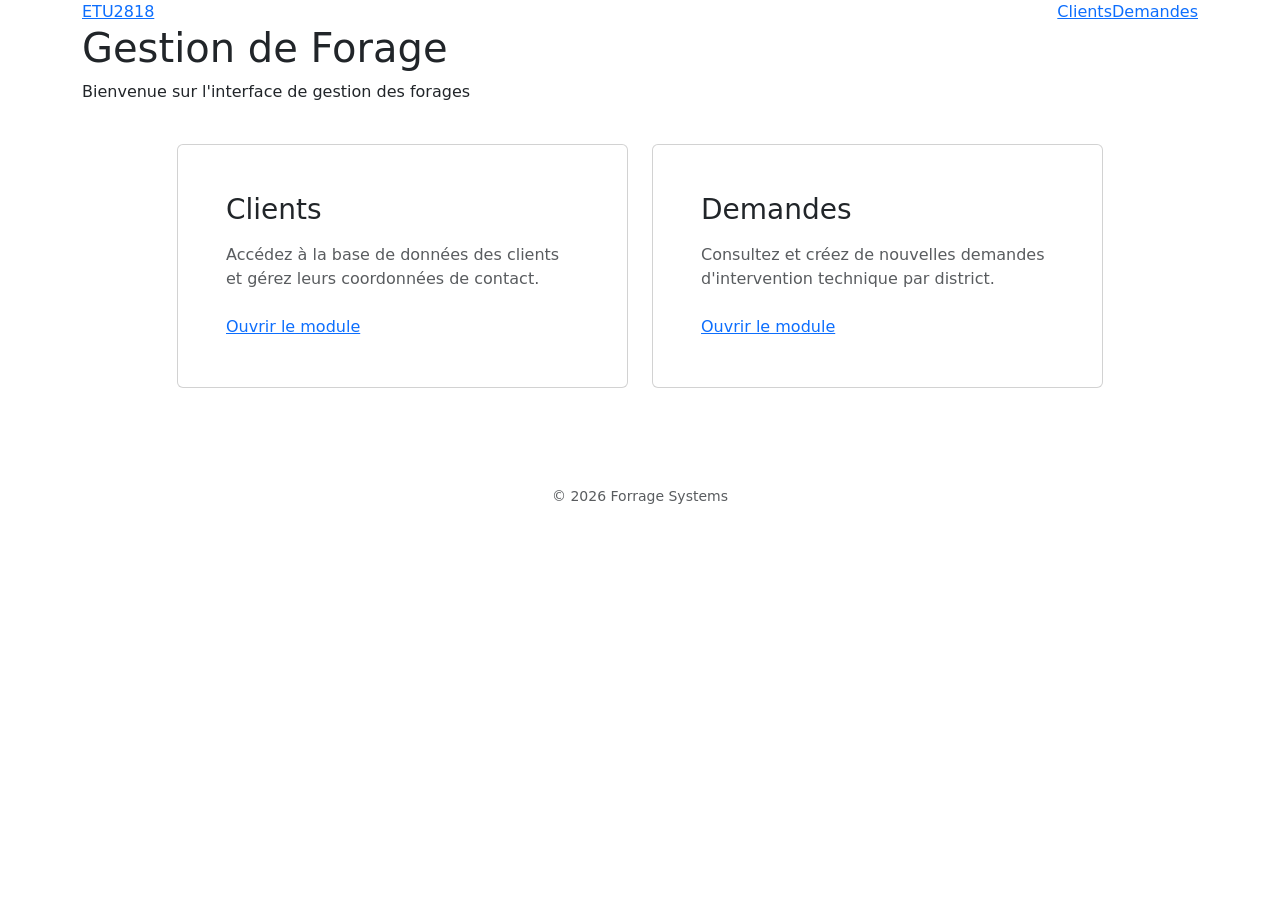
==== Forrage_V1/src/main/resources/templates/index.html @ 6f83ca1d "ajout fichier src et pom.xml" ====
<!DOCTYPE html>
<html xmlns:th="http://www.thymeleaf.org">
<head>
    <meta charset="UTF-8">
    <meta name="viewport" content="width=device-width, initial-scale=1.0">
    <title>Forrage - Gestion Systèmes</title>
    <link rel="stylesheet" href="https://cdn.jsdelivr.net/npm/bootstrap@5.3.0/dist/css/bootstrap.min.css">
    <link rel="stylesheet" th:href="@{/css/style.css}">
</head>
<body>

<nav class="navbar-minimal">
    <div class="container d-flex justify-content-between align-items-center">
        <a th:href="@{/}" class="brand-text">ETU2818</a>
        <div class="d-flex">
            <a th:href="@{/clients}" class="nav-link-minimal">Clients</a>
            <a th:href="@{/demandes}" class="nav-link-minimal">Demandes</a>
        </div>
    </div>
</nav>

<div class="container">
    <div class="hero-minimal">
        <h1>Gestion de Forage</h1>
        <p>Bienvenue sur l'interface de gestion des forages</p>
    </div>

    <div class="row g-4 mt-2 justify-content-center">
        <div class="col-md-5">
            <div class="card h-100">
                <div class="card-body p-5">
                    <h3 class="mb-3">Clients</h3>
                    <p class="text-muted mb-4">Accédez à la base de données des clients et gérez leurs coordonnées de contact.</p>
                    <a th:href="@{/clients}" class="btn-minimal btn-primary-minimal w-100 text-center">Ouvrir le module</a>
                </div>
            </div>
        </div>
        <div class="col-md-5">
            <div class="card h-100">
                <div class="card-body p-5">
                    <h3 class="mb-3">Demandes</h3>
                    <p class="text-muted mb-4">Consultez et créez de nouvelles demandes d'intervention technique par district.</p>
                    <a th:href="@{/demandes}" class="btn-minimal btn-primary-minimal w-100 text-center">Ouvrir le module</a>
                </div>
            </div>
        </div>
    </div>
</div>

<footer class="mt-5 py-5 text-center text-muted">
    <div class="container">
        <small>&copy; 2026 Forrage Systems</small>
    </div>
</footer>

</body>
</html>
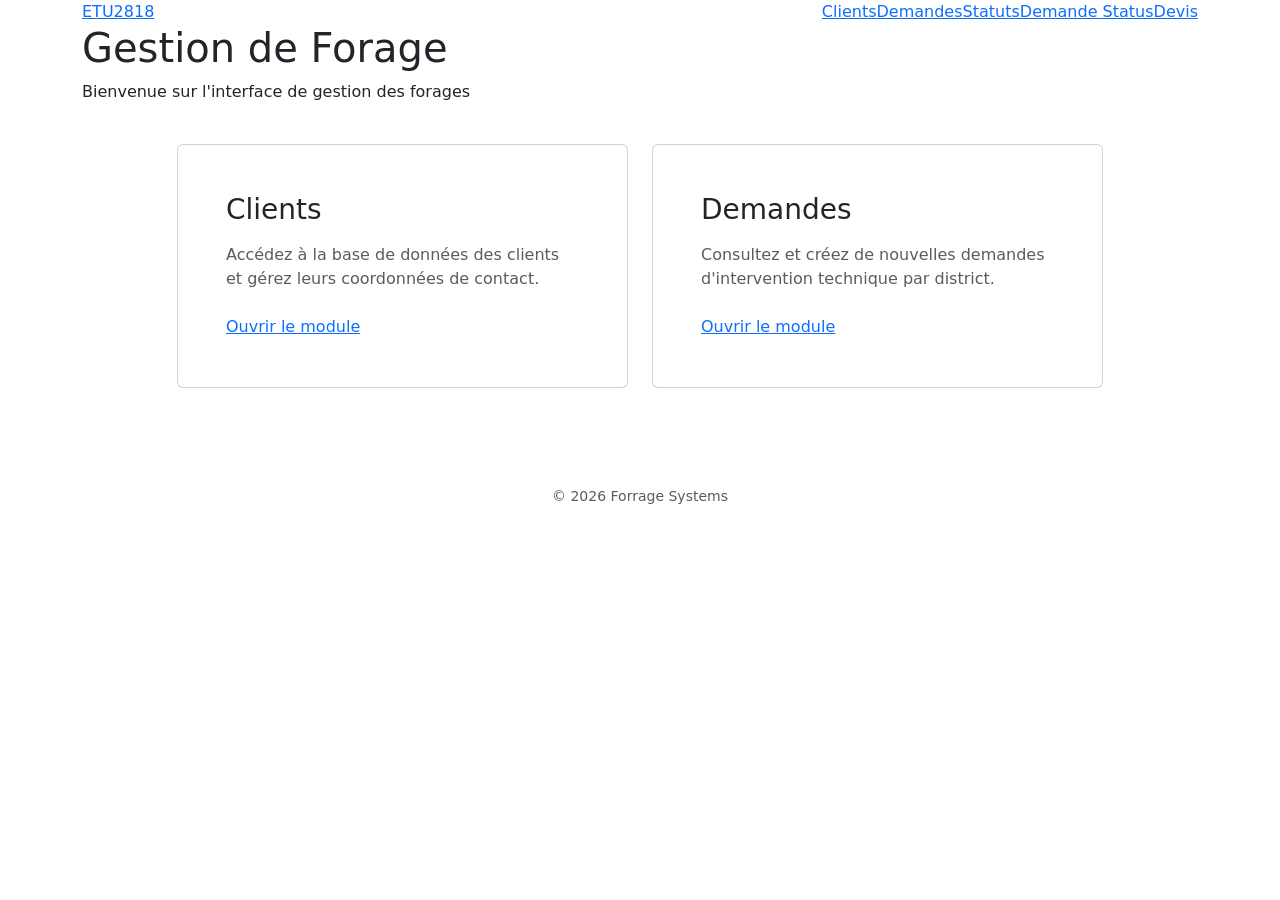
==== commit a897351d: "ajouter Status  ,page d'interface pour choisir status CRUD ? Ajouter ligne observation" ====
--- a/Forrage_V1/src/main/resources/templates/index.html
+++ b/Forrage_V1/src/main/resources/templates/index.html
@@ -15,6 +15,9 @@
         <div class="d-flex">
             <a th:href="@{/clients}" class="nav-link-minimal">Clients</a>
             <a th:href="@{/demandes}" class="nav-link-minimal">Demandes</a>
+            <a th:href="@{/statuts}" class="nav-link-minimal">Statuts</a>
+            <a th:href="@{/demande-status}" class="nav-link-minimal">Demande Status</a>
+            <a th:href="@{/devis}" class="nav-link-minimal">Devis</a>
         </div>
     </div>
 </nav>
